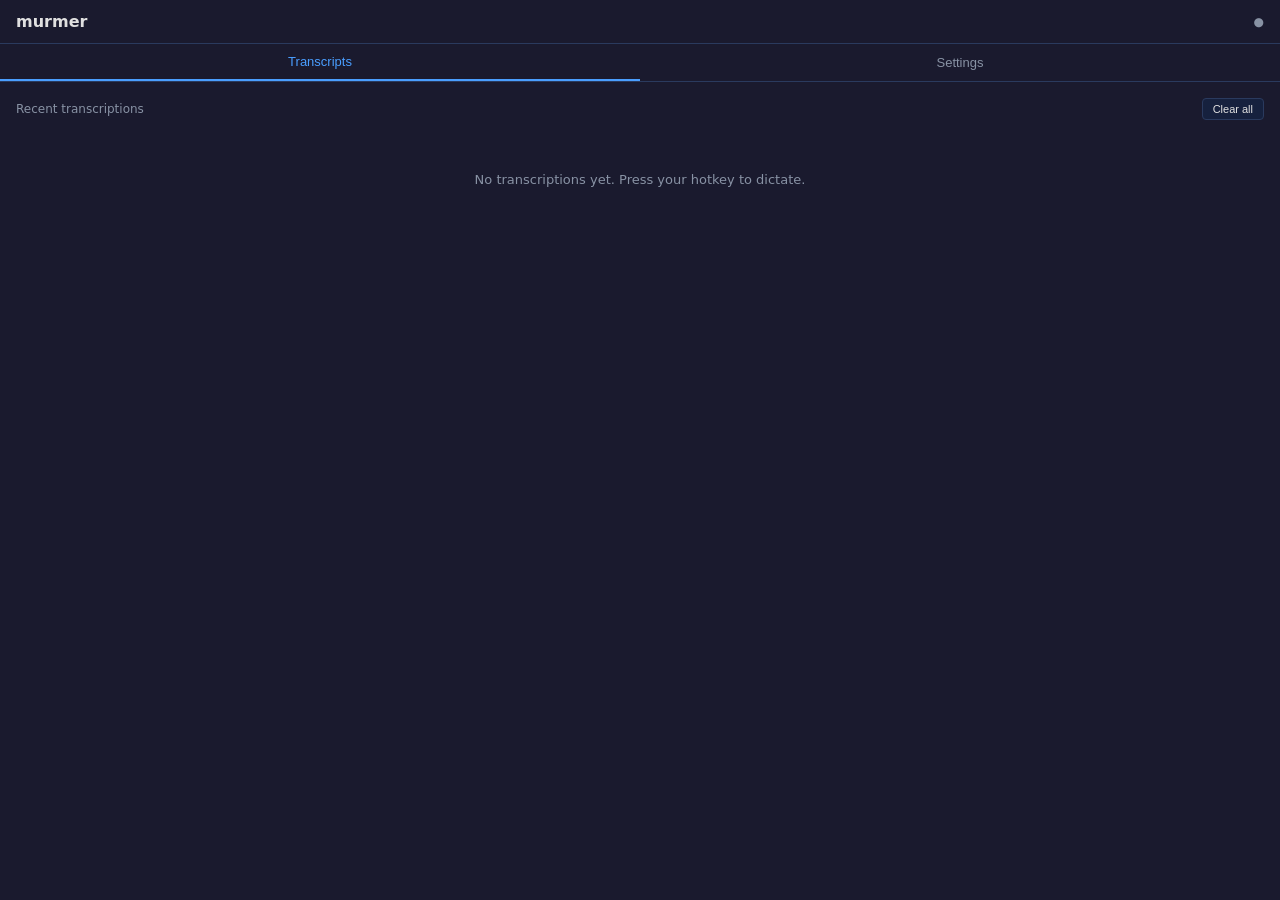
==== ui/index.html @ a590e780 "Restructure into Cargo workspace with Tauri desktop app - crates/murmer-core: library crate with all" ====
<!DOCTYPE html>
<html lang="en">
<head>
  <meta charset="UTF-8">
  <meta name="viewport" content="width=device-width, initial-scale=1.0">
  <title>murmer</title>
  <link rel="stylesheet" href="style.css">
</head>
<body>
  <header>
    <h1>murmer</h1>
    <div id="status" class="status idle">●</div>
  </header>

  <nav>
    <button class="tab active" data-tab="transcripts">Transcripts</button>
    <button class="tab" data-tab="settings">Settings</button>
  </nav>

  <main>
    <section id="transcripts" class="panel active">
      <div class="panel-header">
        <span>Recent transcriptions</span>
        <button id="clear-btn" class="btn-small">Clear all</button>
      </div>
      <div id="transcript-list" class="transcript-list">
        <p class="empty-state">No transcriptions yet. Press your hotkey to dictate.</p>
      </div>
    </section>

    <section id="settings" class="panel">
      <div class="settings-group">
        <h3>LLM Provider</h3>
        <label>Protocol
          <select id="llm-protocol">
            <option value="ollama">Ollama (local)</option>
            <option value="openai">OpenAI-compatible</option>
            <option value="anthropic">Anthropic</option>
            <option value="bedrock">AWS Bedrock</option>
          </select>
        </label>
        <label>Endpoint <input type="text" id="llm-endpoint" placeholder="http://localhost:11434"></label>
        <label>API Key <input type="password" id="llm-apikey" placeholder="sk-..."></label>
        <label>Region <input type="text" id="llm-region" placeholder="us-west-2"></label>
        <label>Cleanup Model <input type="text" id="llm-cleanup-model"></label>
        <label>Command Model <input type="text" id="llm-command-model"></label>
      </div>

      <div class="settings-group">
        <h3>Hotkeys</h3>
        <label>Dictate <input type="text" id="hotkey-dictate" placeholder="Super+Shift+K"></label>
        <label>Command <input type="text" id="hotkey-command" placeholder="Super+Shift+L"></label>
      </div>

      <div class="settings-group">
        <h3>Dictionary</h3>
        <div id="dictionary-list" class="dictionary-list"></div>
        <div class="dict-add">
          <input type="text" id="dict-term" placeholder="Term (e.g. MP)">
          <input type="text" id="dict-expansion" placeholder="Expansion (e.g. MetricsProcessor)">
          <button id="dict-add-btn" class="btn-small">Add</button>
        </div>
      </div>

      <div class="settings-group">
        <h3>Modes</h3>
        <div id="modes-list" class="modes-list"></div>
      </div>

      <div class="settings-group">
        <h3>System</h3>
        <button id="check-btn" class="btn">Check System</button>
        <pre id="check-output"></pre>
      </div>

      <button id="save-btn" class="btn primary">Save Settings</button>
    </section>
  </main>

  <script src="app.js"></script>
</body>
</html>
---- ui/style.css ----
* { margin: 0; padding: 0; box-sizing: border-box; }

:root {
  --bg: #1a1a2e;
  --bg-surface: #16213e;
  --bg-hover: #1f3460;
  --text: #e0e0e0;
  --text-muted: #8892a4;
  --accent: #4a9eff;
  --danger: #ff4a4a;
  --success: #4aff8b;
  --border: #2a3a5e;
  --radius: 8px;
}

body {
  font-family: -apple-system, BlinkMacSystemFont, 'Segoe UI', system-ui, sans-serif;
  background: var(--bg);
  color: var(--text);
  font-size: 13px;
  height: 100vh;
  display: flex;
  flex-direction: column;
  overflow: hidden;
  user-select: none;
}

header {
  display: flex;
  align-items: center;
  justify-content: space-between;
  padding: 12px 16px;
  border-bottom: 1px solid var(--border);
}

header h1 { font-size: 16px; font-weight: 600; }

.status { font-size: 12px; }
.status.idle { color: var(--text-muted); }
.status.recording { color: var(--danger); animation: pulse 1s infinite; }
.status.processing { color: var(--accent); }

@keyframes pulse { 50% { opacity: 0.5; } }

nav {
  display: flex;
  border-bottom: 1px solid var(--border);
}

.tab {
  flex: 1;
  padding: 10px;
  background: none;
  border: none;
  color: var(--text-muted);
  cursor: pointer;
  font-size: 13px;
  transition: color 0.2s;
}
.tab:hover { color: var(--text); }
.tab.active { color: var(--accent); border-bottom: 2px solid var(--accent); }

main { flex: 1; overflow-y: auto; }

.panel { display: none; padding: 16px; }
.panel.active { display: block; }

.panel-header {
  display: flex;
  justify-content: space-between;
  align-items: center;
  margin-bottom: 12px;
  color: var(--text-muted);
  font-size: 12px;
}

.transcript-list { display: flex; flex-direction: column; gap: 8px; }

.transcript-entry {
  background: var(--bg-surface);
  border: 1px solid var(--border);
  border-radius: var(--radius);
  padding: 10px 12px;
}
.transcript-entry .meta {
  display: flex;
  gap: 8px;
  align-items: center;
  margin-bottom: 4px;
  font-size: 11px;
  color: var(--text-muted);
}
.transcript-entry .mode-badge {
  background: var(--accent);
  color: #000;
  padding: 1px 6px;
  border-radius: 4px;
  font-size: 10px;
  font-weight: 600;
}
.transcript-entry .output {
  font-family: 'SF Mono', 'Fira Code', monospace;
  font-size: 12px;
  line-height: 1.5;
  white-space: pre-wrap;
  word-break: break-word;
}

.empty-state { color: var(--text-muted); text-align: center; padding: 40px 0; }

.settings-group {
  margin-bottom: 20px;
  padding-bottom: 16px;
  border-bottom: 1px solid var(--border);
}
.settings-group h3 { font-size: 13px; margin-bottom: 10px; color: var(--text-muted); }

label {
  display: flex;
  flex-direction: column;
  gap: 4px;
  margin-bottom: 8px;
  font-size: 12px;
  color: var(--text-muted);
}

input, select {
  background: var(--bg-surface);
  border: 1px solid var(--border);
  border-radius: 4px;
  padding: 6px 10px;
  color: var(--text);
  font-size: 13px;
}
input:focus, select:focus { outline: none; border-color: var(--accent); }

.btn {
  padding: 8px 16px;
  border: 1px solid var(--border);
  border-radius: var(--radius);
  background: var(--bg-surface);
  color: var(--text);
  cursor: pointer;
  font-size: 13px;
}
.btn:hover { background: var(--bg-hover); }
.btn.primary { background: var(--accent); color: #000; border-color: var(--accent); }
.btn.primary:hover { opacity: 0.9; }

.btn-small { padding: 4px 10px; font-size: 11px; border: 1px solid var(--border); border-radius: 4px; background: var(--bg-surface); color: var(--text); cursor: pointer; }
.btn-small:hover { background: var(--bg-hover); }

.dictionary-list { margin-bottom: 8px; }
.dict-row {
  display: flex;
  align-items: center;
  gap: 8px;
  padding: 4px 0;
  font-size: 12px;
}
.dict-row .term { font-weight: 600; min-width: 60px; }
.dict-row .expansion { color: var(--text-muted); flex: 1; }
.dict-row .remove { cursor: pointer; color: var(--danger); font-size: 14px; }

.dict-add { display: flex; gap: 6px; }
.dict-add input { flex: 1; }

.modes-list .mode-item {
  padding: 6px 0;
  border-bottom: 1px solid var(--border);
  font-size: 12px;
}
.mode-item .mode-name { font-weight: 600; }
.mode-item .mode-triggers { color: var(--text-muted); font-style: italic; }

#check-output {
  margin-top: 8px;
  font-family: monospace;
  font-size: 11px;
  color: var(--text-muted);
  white-space: pre-wrap;
}
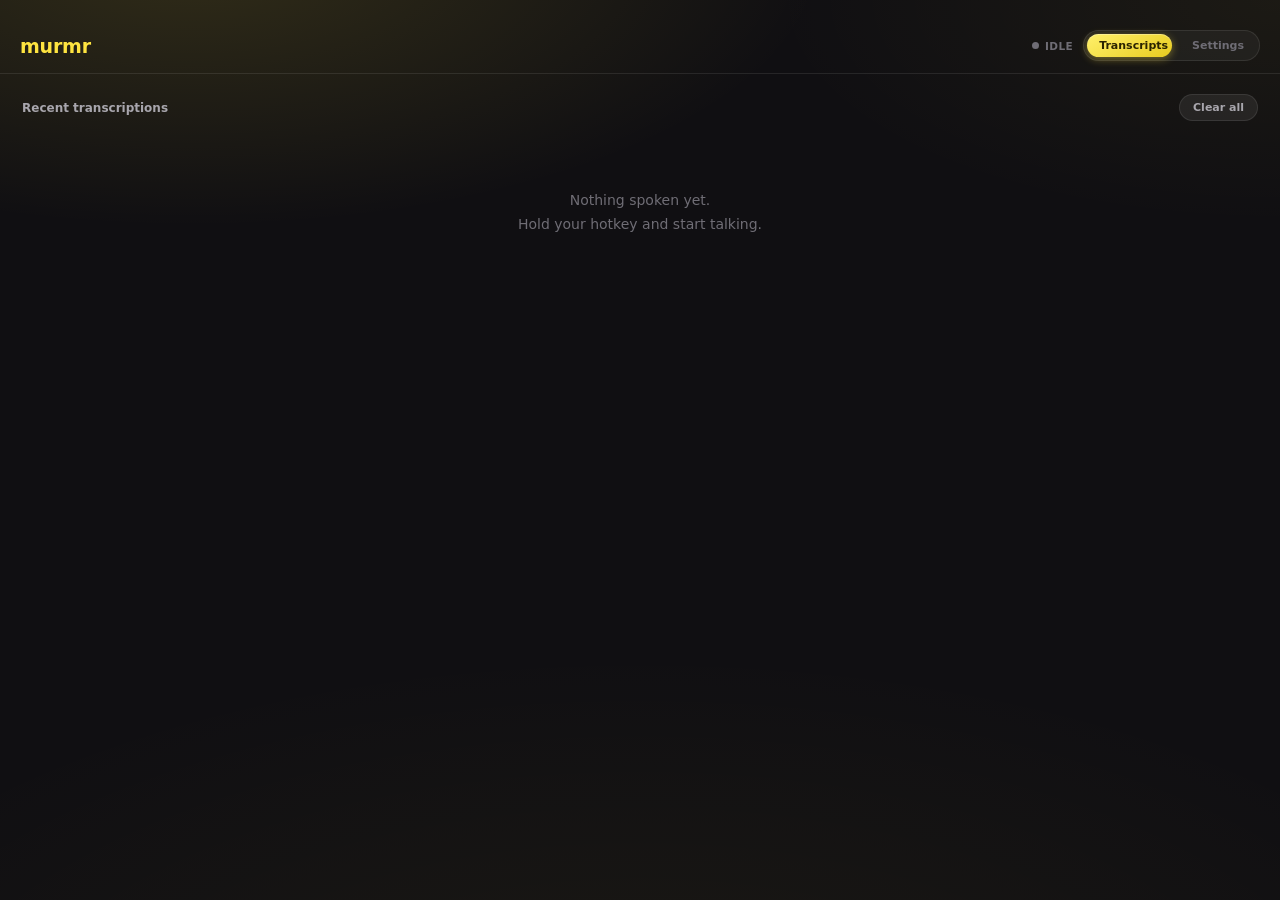
==== commit 996cfbe6: "Wire up desktop app: recording pipeline, pill, yellow UI, docs Backend: - Recording pipeline in the " ====
--- a/ui/index.html
+++ b/ui/index.html
@@ -3,19 +3,19 @@
 <head>
   <meta charset="UTF-8">
   <meta name="viewport" content="width=device-width, initial-scale=1.0">
-  <title>murmer</title>
+  <title>murmr</title>
   <link rel="stylesheet" href="style.css">
 </head>
 <body>
   <header>
-    <h1>murmer</h1>
-    <div id="status" class="status idle">●</div>
+    <h1>murmr</h1>
+    <div id="status" class="status idle"></div>
+    <nav class="segmented" data-active="transcripts">
+      <button class="tab active" data-tab="transcripts">Transcripts</button>
+      <button class="tab" data-tab="settings">Settings</button>
+      <span class="segmented-thumb"></span>
+    </nav>
   </header>
-
-  <nav>
-    <button class="tab active" data-tab="transcripts">Transcripts</button>
-    <button class="tab" data-tab="settings">Settings</button>
-  </nav>
 
   <main>
     <section id="transcripts" class="panel active">
@@ -24,7 +24,7 @@
         <button id="clear-btn" class="btn-small">Clear all</button>
       </div>
       <div id="transcript-list" class="transcript-list">
-        <p class="empty-state">No transcriptions yet. Press your hotkey to dictate.</p>
+        <p class="empty-state">Nothing spoken yet.<br>Hold your hotkey and start talking.</p>
       </div>
     </section>
 
@@ -39,11 +39,13 @@
             <option value="bedrock">AWS Bedrock</option>
           </select>
         </label>
-        <label>Endpoint <input type="text" id="llm-endpoint" placeholder="http://localhost:11434"></label>
-        <label>API Key <input type="password" id="llm-apikey" placeholder="sk-..."></label>
-        <label>Region <input type="text" id="llm-region" placeholder="us-west-2"></label>
-        <label>Cleanup Model <input type="text" id="llm-cleanup-model"></label>
-        <label>Command Model <input type="text" id="llm-command-model"></label>
+        <label id="field-endpoint">Endpoint <input type="text" id="llm-endpoint" placeholder="http://localhost:11434"></label>
+        <label id="field-apikey">API Key <input type="password" id="llm-apikey" placeholder="sk-..."></label>
+        <label id="field-region">Region <input type="text" id="llm-region" placeholder="us-west-2"></label>
+        <label>Cleanup Model <input type="text" id="llm-cleanup-model" list="model-suggestions" autocomplete="off" spellcheck="false"></label>
+        <label>Command Model <input type="text" id="llm-command-model" list="model-suggestions" autocomplete="off" spellcheck="false"></label>
+        <datalist id="model-suggestions"></datalist>
+        <p id="provider-hint" class="provider-hint"></p>
       </div>
 
       <div class="settings-group">
--- a/ui/style.css
+++ b/ui/style.css
@@ -1,20 +1,58 @@
+/* ==========================================================================
+   murmr — soft modern glass theme
+   Neutral dark surfaces · yellow accent · rounded sans · floating cards
+   Inspired by glassmorphic dashboard UIs (Horizon Homes reference)
+   ========================================================================== */
+
 * { margin: 0; padding: 0; box-sizing: border-box; }
 
 :root {
-  --bg: #1a1a2e;
-  --bg-surface: #16213e;
-  --bg-hover: #1f3460;
-  --text: #e0e0e0;
-  --text-muted: #8892a4;
-  --accent: #4a9eff;
-  --danger: #ff4a4a;
-  --success: #4aff8b;
-  --border: #2a3a5e;
-  --radius: 8px;
-}
+  /* neutral near-black base, translucent raised surfaces (dashboard feel) */
+  --bg:            #100f12;
+  --surface:       rgba(255, 255, 255, 0.045);
+  --surface-2:     rgba(255, 255, 255, 0.07);
+  --surface-solid: #1a191d;
+  --glass-border:  rgba(255, 255, 255, 0.09);
+  --glass-hi:      rgba(255, 255, 255, 0.14);
+
+  --text:          #f3f2f5;
+  --text-muted:    #a8a6ad;
+  --text-faint:    #6f6d75;
+
+  /* yellow accent (#FEE440) */
+  --accent:        #fee440;
+  --accent-bright: #fff06b;
+  --accent-deep:   #e8cc1f;
+  --accent-soft:   rgba(254, 228, 64, 0.14);
+  --accent-glow:   rgba(254, 228, 64, 0.4);
+  /* readable dark ink for text sitting on a yellow fill */
+  --on-accent:     #2a2400;
+
+  /* positive / negative like the reference chips */
+  --success:       #56d18b;
+  --success-soft:  rgba(86, 209, 139, 0.15);
+  --danger:        #f0684f;
+
+  --r-lg: 20px;
+  --r-md: 15px;
+  --r-sm: 11px;
+  --r-pill: 999px;
+
+  --shadow-card: 0 2px 6px rgba(0,0,0,0.28), 0 12px 32px rgba(0,0,0,0.34);
+  --shadow-soft: 0 1px 3px rgba(0,0,0,0.22), 0 6px 18px rgba(0,0,0,0.26);
+
+  --font: "SF Pro Rounded", ui-rounded, "SF Pro Display", -apple-system,
+          "Segoe UI", system-ui, sans-serif;
+  --font-num: "SF Pro Rounded", ui-rounded, -apple-system, system-ui, sans-serif;
+  --font-mono: "SF Mono", "Menlo", ui-monospace, monospace;
+}
+
+/* --------------------------------------------------------------------------
+   base + ambient background
+   -------------------------------------------------------------------------- */
 
 body {
-  font-family: -apple-system, BlinkMacSystemFont, 'Segoe UI', system-ui, sans-serif;
+  font-family: var(--font);
   background: var(--bg);
   color: var(--text);
   font-size: 13px;
@@ -23,160 +61,435 @@
   flex-direction: column;
   overflow: hidden;
   user-select: none;
-}
+  -webkit-font-smoothing: antialiased;
+
+  /* soft light-sources so glass surfaces have something to refract */
+  background-image:
+    radial-gradient(90% 55% at 15% -5%, rgba(254, 228, 64, 0.14), transparent 55%),
+    radial-gradient(80% 50% at 100% 0%, rgba(254, 228, 64, 0.05), transparent 50%),
+    radial-gradient(120% 80% at 50% 120%, rgba(254, 228, 64, 0.05), transparent 60%);
+  background-attachment: fixed;
+}
+
+/* --------------------------------------------------------------------------
+   header
+   -------------------------------------------------------------------------- */
 
 header {
   display: flex;
   align-items: center;
-  justify-content: space-between;
-  padding: 12px 16px;
-  border-bottom: 1px solid var(--border);
-}
-
-header h1 { font-size: 16px; font-weight: 600; }
-
-.status { font-size: 12px; }
-.status.idle { color: var(--text-muted); }
-.status.recording { color: var(--danger); animation: pulse 1s infinite; }
-.status.processing { color: var(--accent); }
-
-@keyframes pulse { 50% { opacity: 0.5; } }
-
-nav {
-  display: flex;
-  border-bottom: 1px solid var(--border);
+  gap: 10px;
+  /* extra top space so content clears the macOS traffic-light buttons */
+  padding: 30px 20px 12px;
+  border-bottom: 1px solid var(--glass-border);
+  /* let the whole header act as a window drag region */
+  -webkit-app-region: drag;
+}
+/* interactive controls in the header must stay clickable, not draggable */
+header .status,
+header nav.segmented { -webkit-app-region: no-drag; }
+
+header h1 {
+  font-size: 19px;
+  font-weight: 700;
+  letter-spacing: -0.01em;
+  color: var(--accent);
+  margin-right: auto; /* push status + nav to the right */
+}
+
+/* status: bare dot + label (no pill chrome, sits inline in the header) */
+.status {
+  display: inline-flex;
+  align-items: center;
+  gap: 6px;
+  flex: none;
+  white-space: nowrap;
+  font-size: 10.5px;
+  font-weight: 600;
+  letter-spacing: 0.04em;
+  text-transform: uppercase;
+  color: var(--text-muted);
+}
+.status::before {
+  content: "";
+  width: 7px; height: 7px;
+  border-radius: 50%;
+  background: currentColor;
+  flex: none;
+}
+.status.idle       { color: var(--text-faint); }
+.status.idle::after      { content: "Idle"; }
+.status.recording  { color: var(--accent-bright); }
+.status.recording::after { content: "Recording"; }
+.status.recording::before { animation: pulse-glow 1.4s ease-in-out infinite; }
+.status.processing { color: var(--success); }
+.status.processing::after { content: "Processing"; }
+.status.processing::before { animation: pulse-glow 0.9s ease-in-out infinite; }
+
+@keyframes pulse-glow {
+  0%, 100% { box-shadow: 0 0 0 0 currentColor; opacity: 1; }
+  50%      { box-shadow: 0 0 0 5px transparent; opacity: 0.5; }
+}
+
+/* --------------------------------------------------------------------------
+   segmented pill nav
+   -------------------------------------------------------------------------- */
+
+/* compact toggle living inline in the header row */
+nav.segmented {
+  position: relative;
+  display: inline-flex;
+  flex: none;
+  padding: 3px;
+  border-radius: var(--r-pill);
+  background: var(--surface);
+  border: 1px solid var(--glass-border);
 }
 
 .tab {
-  flex: 1;
-  padding: 10px;
+  position: relative;
+  z-index: 1;
+  padding: 5px 12px;
   background: none;
   border: none;
-  color: var(--text-muted);
-  cursor: pointer;
-  font-size: 13px;
-  transition: color 0.2s;
-}
-.tab:hover { color: var(--text); }
-.tab.active { color: var(--accent); border-bottom: 2px solid var(--accent); }
-
-main { flex: 1; overflow-y: auto; }
-
-.panel { display: none; padding: 16px; }
-.panel.active { display: block; }
+  border-radius: var(--r-pill);
+  color: var(--text-faint);
+  cursor: pointer;
+  font-family: var(--font);
+  font-size: 11px;
+  font-weight: 600;
+  transition: color 0.25s ease;
+}
+.tab:hover { color: var(--text-muted); }
+.tab.active { color: var(--on-accent); }
+
+/* sliding thumb sits behind whichever tab is active */
+.segmented-thumb {
+  position: absolute;
+  z-index: 0;
+  top: 3px; bottom: 3px;
+  left: 3px;
+  width: calc(50% - 3px);
+  border-radius: var(--r-pill);
+  background: linear-gradient(150deg, var(--accent-bright), var(--accent-deep));
+  box-shadow: 0 2px 8px var(--accent-glow), inset 0 1px 0 rgba(255,255,255,0.3);
+  transition: transform 0.3s cubic-bezier(0.34, 1.4, 0.5, 1);
+}
+nav.segmented[data-active="settings"] .segmented-thumb { transform: translateX(100%); }
+
+/* --------------------------------------------------------------------------
+   panels
+   -------------------------------------------------------------------------- */
+
+main {
+  flex: 1;
+  overflow-y: auto;
+  scrollbar-width: thin;
+  scrollbar-color: var(--glass-border) transparent;
+}
+main::-webkit-scrollbar { width: 8px; }
+main::-webkit-scrollbar-thumb { background: var(--glass-border); border-radius: 4px; }
+
+.panel { display: none; padding: 14px 20px 28px; }
+.panel.active { display: block; animation: panel-in 0.32s ease both; }
+@keyframes panel-in { from { opacity: 0; transform: translateY(6px); } to { opacity: 1; transform: none; } }
 
 .panel-header {
   display: flex;
   justify-content: space-between;
   align-items: center;
-  margin-bottom: 12px;
+  margin: 6px 2px 12px;
   color: var(--text-muted);
   font-size: 12px;
-}
-
-.transcript-list { display: flex; flex-direction: column; gap: 8px; }
+  font-weight: 600;
+}
+
+/* --------------------------------------------------------------------------
+   transcript cards
+   -------------------------------------------------------------------------- */
+
+.transcript-list { display: flex; flex-direction: column; gap: 11px; }
 
 .transcript-entry {
-  background: var(--bg-surface);
-  border: 1px solid var(--border);
-  border-radius: var(--radius);
-  padding: 10px 12px;
-}
+  position: relative;
+  background: var(--surface);
+  border: 1px solid var(--glass-border);
+  border-radius: var(--r-md);
+  padding: 12px 15px 13px 17px;
+  box-shadow: var(--shadow-card);
+  overflow: hidden;
+  animation: entry-in 0.42s cubic-bezier(0.22, 1, 0.36, 1) both;
+  transition: transform 0.18s ease, border-color 0.18s ease;
+}
+.transcript-entry:hover { transform: translateY(-1px); border-color: var(--glass-hi); }
+.transcript-entry:nth-child(1) { animation-delay: 0.02s; }
+.transcript-entry:nth-child(2) { animation-delay: 0.07s; }
+.transcript-entry:nth-child(3) { animation-delay: 0.12s; }
+.transcript-entry:nth-child(4) { animation-delay: 0.17s; }
+.transcript-entry:nth-child(5) { animation-delay: 0.22s; }
+.transcript-entry:nth-child(n+6) { animation-delay: 0.26s; }
+@keyframes entry-in { from { opacity: 0; transform: translateY(10px); } to { opacity: 1; transform: none; } }
+
+/* colored left accent, keyed by mode */
+.transcript-entry::before {
+  content: "";
+  position: absolute;
+  left: 0; top: 0; bottom: 0;
+  width: 3px;
+  background: var(--mode-color, var(--text-faint));
+}
+.transcript-entry[data-mode="dictate"]  { --mode-color: #7d7269; }
+.transcript-entry[data-mode="loop"]     { --mode-color: #fee440; }
+.transcript-entry[data-mode="review"]   { --mode-color: #f0684f; }
+.transcript-entry[data-mode="spec"]     { --mode-color: #56d18b; }
+.transcript-entry[data-mode="fan"]      { --mode-color: #6ab7ff; }
+.transcript-entry[data-mode="command"]  { --mode-color: #c08cff; }
+
 .transcript-entry .meta {
   display: flex;
   gap: 8px;
   align-items: center;
-  margin-bottom: 4px;
-  font-size: 11px;
-  color: var(--text-muted);
-}
-.transcript-entry .mode-badge {
-  background: var(--accent);
-  color: #000;
-  padding: 1px 6px;
-  border-radius: 4px;
+  margin-bottom: 7px;
+}
+.transcript-entry .mode-tag {
   font-size: 10px;
-  font-weight: 600;
-}
+  font-weight: 700;
+  letter-spacing: 0.03em;
+  text-transform: uppercase;
+  color: var(--mode-color, var(--text-muted));
+}
+.transcript-entry .time {
+  font-size: 10.5px;
+  color: var(--text-faint);
+}
+/* action buttons appear on hover, right-aligned */
+.transcript-entry .entry-actions {
+  margin-left: auto;
+  display: flex;
+  gap: 2px;
+  opacity: 0;
+  transition: opacity 0.15s ease;
+}
+.transcript-entry:hover .entry-actions { opacity: 1; }
+.icon-btn {
+  border: none;
+  background: none;
+  color: var(--text-faint);
+  cursor: pointer;
+  font-size: 12px;
+  line-height: 1;
+  padding: 3px 5px;
+  border-radius: var(--r-sm);
+  transition: color 0.15s ease, background 0.15s ease;
+}
+.icon-btn:hover { color: var(--text); background: var(--surface-2); }
+.icon-btn[data-act="delete"]:hover { color: var(--danger); }
+
 .transcript-entry .output {
-  font-family: 'SF Mono', 'Fira Code', monospace;
-  font-size: 12px;
-  line-height: 1.5;
+  font-size: 13px;
+  line-height: 1.55;
+  color: var(--text);
   white-space: pre-wrap;
   word-break: break-word;
 }
 
-.empty-state { color: var(--text-muted); text-align: center; padding: 40px 0; }
+.empty-state {
+  color: var(--text-faint);
+  text-align: center;
+  padding: 56px 24px;
+  font-size: 14px;
+  line-height: 1.7;
+}
+
+/* --------------------------------------------------------------------------
+   settings — grouped glass cards
+   -------------------------------------------------------------------------- */
 
 .settings-group {
-  margin-bottom: 20px;
-  padding-bottom: 16px;
-  border-bottom: 1px solid var(--border);
-}
-.settings-group h3 { font-size: 13px; margin-bottom: 10px; color: var(--text-muted); }
+  margin-bottom: 14px;
+  padding: 16px 16px 6px;
+  border-radius: var(--r-md);
+  background: var(--surface);
+  border: 1px solid var(--glass-border);
+  box-shadow: var(--shadow-soft);
+}
+.settings-group h3 {
+  font-size: 11px;
+  font-weight: 700;
+  letter-spacing: 0.04em;
+  text-transform: uppercase;
+  color: var(--accent-bright);
+  margin-bottom: 13px;
+}
 
 label {
   display: flex;
   flex-direction: column;
-  gap: 4px;
-  margin-bottom: 8px;
-  font-size: 12px;
+  gap: 6px;
+  margin-bottom: 12px;
+  font-size: 11.5px;
+  font-weight: 500;
   color: var(--text-muted);
 }
 
 input, select {
-  background: var(--bg-surface);
-  border: 1px solid var(--border);
-  border-radius: 4px;
-  padding: 6px 10px;
+  font-family: var(--font);
+  background: rgba(0, 0, 0, 0.25);
+  border: 1px solid var(--glass-border);
+  border-radius: var(--r-sm);
+  padding: 10px 12px;
   color: var(--text);
   font-size: 13px;
-}
-input:focus, select:focus { outline: none; border-color: var(--accent); }
+  transition: border-color 0.18s ease, box-shadow 0.18s ease, background 0.18s ease;
+}
+input::placeholder { color: var(--text-faint); }
+input:focus, select:focus {
+  outline: none;
+  border-color: var(--accent);
+  background: rgba(0, 0, 0, 0.35);
+  box-shadow: 0 0 0 3px var(--accent-soft);
+}
+
+select {
+  appearance: none;
+  -webkit-appearance: none;
+  background-image:
+    linear-gradient(45deg, transparent 50%, var(--text-muted) 50%),
+    linear-gradient(135deg, var(--text-muted) 50%, transparent 50%);
+  background-position: calc(100% - 16px) center, calc(100% - 11px) center;
+  background-size: 5px 5px, 5px 5px;
+  background-repeat: no-repeat;
+  padding-right: 32px;
+  cursor: pointer;
+}
+
+.provider-hint {
+  margin: -2px 0 10px;
+  font-size: 11.5px;
+  line-height: 1.5;
+  color: var(--text-faint);
+}
+.provider-hint:empty { display: none; }
+
+/* --------------------------------------------------------------------------
+   buttons
+   -------------------------------------------------------------------------- */
 
 .btn {
-  padding: 8px 16px;
-  border: 1px solid var(--border);
-  border-radius: var(--radius);
-  background: var(--bg-surface);
+  font-family: var(--font);
+  padding: 10px 18px;
+  border: 1px solid var(--glass-border);
+  border-radius: var(--r-sm);
+  background: var(--surface-2);
   color: var(--text);
   cursor: pointer;
-  font-size: 13px;
-}
-.btn:hover { background: var(--bg-hover); }
-.btn.primary { background: var(--accent); color: #000; border-color: var(--accent); }
-.btn.primary:hover { opacity: 0.9; }
-
-.btn-small { padding: 4px 10px; font-size: 11px; border: 1px solid var(--border); border-radius: 4px; background: var(--bg-surface); color: var(--text); cursor: pointer; }
-.btn-small:hover { background: var(--bg-hover); }
-
-.dictionary-list { margin-bottom: 8px; }
+  font-size: 12.5px;
+  font-weight: 600;
+  transition: background 0.18s ease, border-color 0.18s ease, transform 0.1s ease;
+}
+.btn:hover { background: var(--glass-hi); border-color: var(--glass-hi); }
+.btn:active { transform: translateY(1px); }
+
+.btn.primary {
+  width: 100%;
+  margin-top: 4px;
+  padding: 13px;
+  font-size: 13.5px;
+  font-weight: 700;
+  background: linear-gradient(150deg, var(--accent-bright), var(--accent-deep));
+  color: var(--on-accent);
+  border: none;
+  box-shadow: 0 4px 16px var(--accent-glow), inset 0 1px 0 rgba(255,255,255,0.3);
+}
+.btn.primary:hover { filter: brightness(1.05); box-shadow: 0 6px 22px var(--accent-glow); }
+
+.btn-small {
+  font-family: var(--font);
+  padding: 6px 13px;
+  font-size: 11px;
+  font-weight: 600;
+  border: 1px solid var(--glass-border);
+  border-radius: var(--r-pill);
+  background: var(--surface-2);
+  color: var(--text-muted);
+  cursor: pointer;
+  transition: color 0.18s ease, border-color 0.18s ease, background 0.18s ease;
+}
+.btn-small:hover { color: var(--text); border-color: var(--glass-hi); background: var(--glass-hi); }
+
+/* --------------------------------------------------------------------------
+   dictionary
+   -------------------------------------------------------------------------- */
+
+.dictionary-list { margin-bottom: 10px; display: flex; flex-direction: column; gap: 3px; }
 .dict-row {
   display: flex;
   align-items: center;
-  gap: 8px;
-  padding: 4px 0;
-  font-size: 12px;
-}
-.dict-row .term { font-weight: 600; min-width: 60px; }
+  gap: 10px;
+  padding: 8px 11px;
+  border-radius: var(--r-sm);
+  background: rgba(0,0,0,0.18);
+  font-size: 12.5px;
+  transition: background 0.15s ease;
+}
+.dict-row:hover { background: rgba(0,0,0,0.3); }
+.dict-row .term {
+  font-family: var(--font-mono);
+  font-weight: 600;
+  color: var(--accent-bright);
+  min-width: 56px;
+}
 .dict-row .expansion { color: var(--text-muted); flex: 1; }
-.dict-row .remove { cursor: pointer; color: var(--danger); font-size: 14px; }
-
-.dict-add { display: flex; gap: 6px; }
+.dict-row .remove {
+  cursor: pointer;
+  color: var(--text-faint);
+  font-size: 16px;
+  line-height: 1;
+  padding: 0 4px;
+  transition: color 0.15s ease;
+}
+.dict-row .remove:hover { color: var(--danger); }
+
+.dict-add { display: flex; gap: 7px; margin-top: 4px; }
 .dict-add input { flex: 1; }
-
-.modes-list .mode-item {
-  padding: 6px 0;
-  border-bottom: 1px solid var(--border);
-  font-size: 12px;
-}
-.mode-item .mode-name { font-weight: 600; }
-.mode-item .mode-triggers { color: var(--text-muted); font-style: italic; }
+.dict-add .btn-small { flex: none; align-self: stretch; }
+
+/* --------------------------------------------------------------------------
+   modes
+   -------------------------------------------------------------------------- */
+
+.modes-list { display: flex; flex-direction: column; gap: 3px; }
+.mode-item {
+  display: flex;
+  align-items: baseline;
+  gap: 10px;
+  padding: 9px 11px;
+  border-radius: var(--r-sm);
+  background: rgba(0,0,0,0.18);
+  font-size: 12.5px;
+}
+.mode-item .mode-name {
+  font-weight: 700;
+  color: var(--text);
+  min-width: 62px;
+  text-transform: capitalize;
+}
+.mode-item .mode-triggers { color: var(--text-faint); font-size: 11.5px; }
+
+/* --------------------------------------------------------------------------
+   system check
+   -------------------------------------------------------------------------- */
 
 #check-output {
-  margin-top: 8px;
-  font-family: monospace;
+  margin-top: 12px;
+  padding: 12px 14px;
+  border-radius: var(--r-sm);
+  background: rgba(0,0,0,0.28);
+  border: 1px solid var(--glass-border);
+  font-family: var(--font-mono);
   font-size: 11px;
+  line-height: 1.7;
   color: var(--text-muted);
   white-space: pre-wrap;
 }
+#check-output:empty { display: none; }
